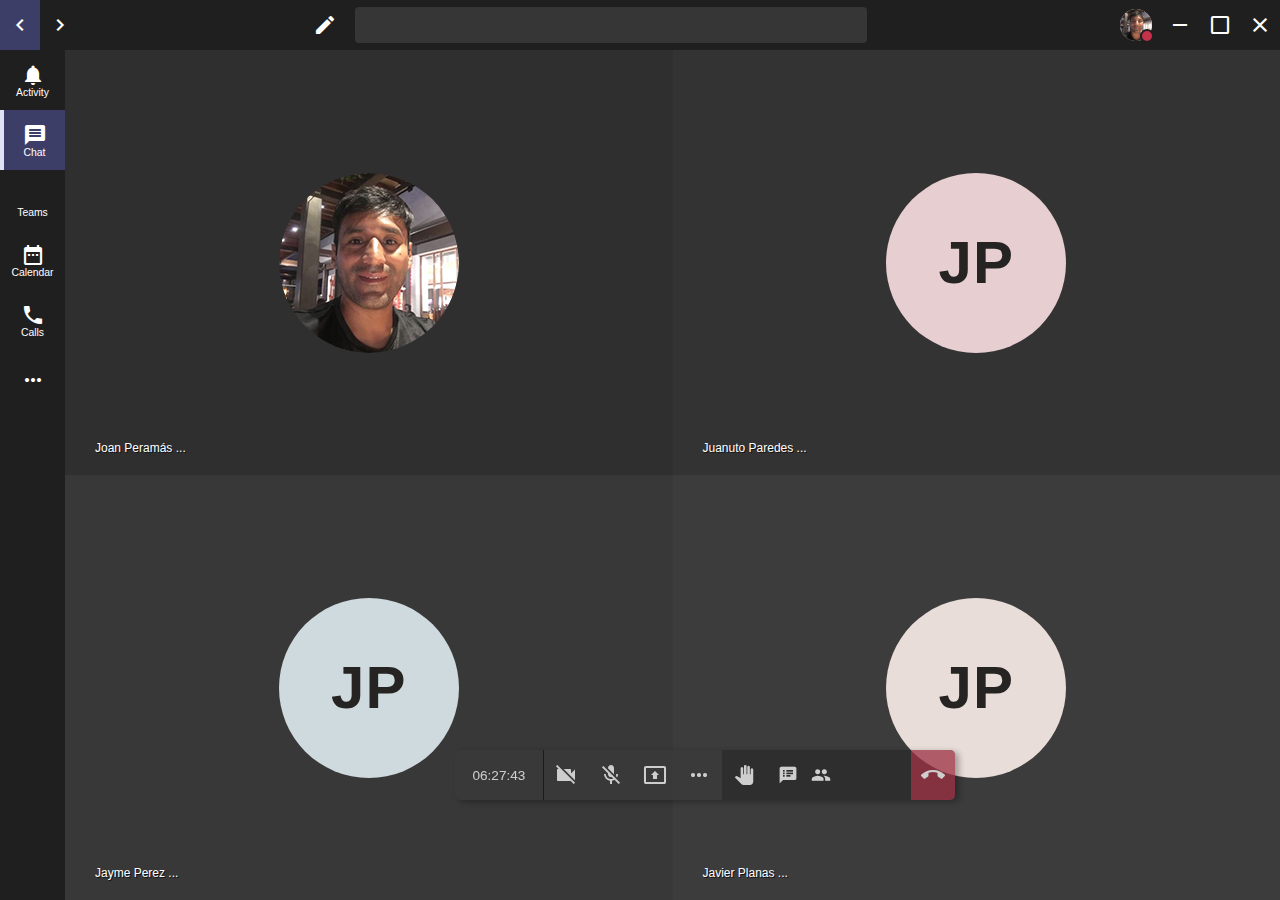
==== css-grid-layouts/ms-teams/transmission.html @ 0c542ad9 "first commit" ====
<!DOCTYPE html>
<html lang="en">

<head>
    <meta charset="UTF-8">
    <meta name="viewport" content="width=device-width, initial-scale=1.0">
    <title>CSS Grid Layouts - Microsoft Teams</title>
    <link rel="shortcut icon" href="https://joanperamas.com/xfavicon.png.pagespeed.ic.aJ6fkvWcmJ.webp"
        type="image/png" />
    <link href="https://fonts.googleapis.com/icon?family=Material+Icons" rel="stylesheet">
    <link rel="stylesheet" href="./main.css">
</head>

<body>
    <div class="grid-wrapper grid-transmission">
        <header class="header">
            <nav class="nav nav-left">
                <ul>
                    <li><i class="material-icons">chevron_left</i></li>
                    <li><i class="material-icons">chevron_right</i></li>
                </ul>
            </nav>
            <div class="search">
                <form class="form">
                    <span class="material-icons">edit</span>
                    <input type="text" value="">
                </form>
            </div>
            <nav class="nav">
                <ul>
                    <li class="avatar">
                        <figure class="figure">
                            <img src="./assets/avatar.png" alt="Avatar Joan">
                            <span class="badge"></span>
                        </figure>
                    </li>
                    <li><i class="material-icons">remove</i></li>
                    <li><i class="material-icons">crop_din</i></li>
                    <li class="close"><i class="material-icons">clear</i></li>
                </ul>
            </nav>
        </header>
        <aside class="aside-nav">
            <nav>
                <ul>
                    <li>
                        <span class="material-icons">notifications</span>
                        <span class="text">Activity</span>
                    </li>
                    <li class="active">
                        <span class="material-icons">message</span>
                        <span class="text">Chat</span>
                    </li>
                    <li>
                        <span class="material-icons">people_alt</span>
                        <span class="text">Teams</span>
                    </li>
                    <li>
                        <span class="material-icons">date_range</span>
                        <span class="text">Calendar</span>
                    </li>
                    <li>
                        <span class="material-icons">phone</span>
                        <span class="text">Calls</span>
                    </li>
                    <li>
                        <span class="material-icons">more_horiz</span>
                    </li>
                </ul>
            </nav>
        </aside>
        <main class="main">
            <div class="grid-main">
                <div>
                    <figure class="figure">
                        <img src="./assets/avatar.png" alt="Avatar">
                    </figure>
                    <p class="who">Joan Peramás ...</p>
                </div>
                <div>
                    <span class="figure no-avatar">
                        <span>JP</span>
                    </span>
                    <p class="who">Juanuto Paredes ...</p>
                </div>
                <div>
                    <span class="figure no-avatar">
                        <span>JP</span>
                    </span>
                    <p class="who">Jayme Perez ...</p>
                </div>
                <div>
                    <span class="figure no-avatar">
                        <span>JP</span>
                    </span>
                    <p class="who">Javier Planas ...</p>
                </div>
            </div>
        </main>
    </div>
    <section class="bar-trasmission">
        <span>
            <span>06:27:43</span>
        </span>
        <span>
            <span class="material-icons">videocam_off</span>
        </span>
        <span>
            <span class="material-icons">mic_off</span>
        </span>
        <span>
            <span class="material-icons">present_to_all</span>
        </span>
        <span>
            <span class="material-icons">more_horiz</span>
        </span>
        <span class="dark">
            <span class="material-icons">pan_tool</span>
        </span>
        <span class="dark">
            <span class="material-icons">speaker_notes</span>
        </span>
        <span class="dark">
            <span class="material-icons">people_alt</span>
        </span>
        <span>
            <span class="material-icons">call_end</span>
        </span>
    </section>
</body>

</html>
---- css-grid-layouts/ms-teams/main.css ----
:root {
  --color-dark: #131313;
  --color-dark-transmission: #201f1f;
  --color-header: #464775;
  --color-search: #8989a3;
  --color-search-tramisssion: #373636;
  --color-search-hover-transmission: #3f3e3e;
  --color-hover: #3d3e67;
  --color-hover-active: #54568b;
  --color-hover-light: #5c5e9d;
  --color-aside-nav: #303146;
  --color-light: #fff;
  --color-gray: #f3f2f1;
  --color-red: #c4314b;
  --color-red-item: #9d2f42;
  --color-red-item-hover: #a72037;
  --color-close: #e81123;
  --color-border: #e2e2f6;
  --color-text: #252423;
  --color-bar: #3b3a3a;
  --color-bar-item-dark: #2b2a2a;
  --color-pink: #e7ced1;
  --color-pink-light: #e8ddd9;
  --color-green: #cfdade;
  --color-main-grid-1: #302f2f;
  --color-main-grid-2: #343333;
  --color-main-grid-3: #383838;
  --color-main-grid-4: #3d3c3c;
}

* {
  box-sizing: border-box;
  margin: 0;
  padding: 0;
}

body {
  font-family: Segoe UI, SegoeUI, "Helvetica Neue", Helvetica, Arial, sans-serif;
  font-size: 16px;
}

/* Grid Helpers */
.grid-wrapper {
  display: grid;
  grid-column-gap: 0;
  grid-row-gap: 0;
  grid-template-columns: 65px minmax(200px, 350px) minmax(300px, auto);
  grid-template-rows: 50px calc(100vh - 50px);
  grid-template-areas:
    "header header header"
    "aside-nav aside main";
}

.header {
  grid-area: header;
  background-color: var(--color-header);
  color: var(--color-light);
  display: flex;
  place-items: center;
}

.aside-nav {
  grid-area: aside-nav;
  background-color: var(--color-aside-nav);
  color: var(--color-light);
}

.aside {
  grid-area: aside;
  background-color: var(--color-light);
  color: var(--color-text);
}

.main {
  grid-area: main;
  background-color: var(--color-gray);
  color: var(--color-text);
}

/* List */
.nav ul {
  list-style: none;
}

.nav ul li {
  display: inline-block;
}

/* Header - Nav */
.header .nav {
  flex: 0 1 200px;
  text-align: right;
  height: 100%;
}

.header .nav-left {
  flex: 0 1 100px;
  text-align: left;
}

.header .nav ul {
  display: inline-flex;
}

.header .nav ul li {
  padding: 0 0.5em;
  height: 50px;
  cursor: pointer;
  display: inline-flex;
  align-items: center;
}

.header .nav ul li:hover {
  background-color: var(--color-hover);
}

/* Avatar */
.header .figure,
.avatar .figure img {
  width: 32px;
  height: 32px;
  border-radius: 50%;
}

.header .figure {
  background-color: var(--color-green);
}

.header .nav ul .avatar {
  position: relative;
}

.header .nav ul .avatar:hover {
  background-color: var(--color-hover-light);
}

/* Close */
.header .nav ul .close:hover {
  background-color: var(--color-close);
}

/* Badge */
.badge {
  position: absolute;
  width: 14px;
  height: 14px;
  border-radius: 50%;
  right: 6px;
  bottom: calc(50% - 18px);
  background-color: var(--color-red);
  border: 2px solid var(--color-header);
}

.avatar:hover .badge {
  border-color: var(--color-hover-light);
}

/* Search */
.header .search {
  flex: 0 1 calc(100% - 300px);
  text-align: center;
  height: 100%;
}

.header .search input {
  height: 36px;
  border-radius: 4px;
  background-color: var(--color-search);
  border: 0 none;
  width: 40vw;
}

.header .form {
  display: flex;
  height: 100%;
  align-items: center;
  justify-content: center;
}

.header .form span {
  cursor: pointer;
  margin-right: 0.75em;
}

.header .search input:hover,
.header .search input:focus {
  box-shadow: none;
  border: 0 none;
  outline: none;
  padding: 1em;
  background-color: var(--color-light);
}

/* Aside nav */
.aside-nav ul {
  display: flex;
  flex-direction: row;
  flex-wrap: wrap;
  align-items: center;
  justify-content: center;
}

.aside-nav li {
  flex: 0 0 100%;
  display: flex;
  flex-direction: column;
  align-items: center;
  justify-content: center;
  list-style: none;
  cursor: pointer;
  height: 60px;
}

.aside-nav li:hover,
.aside-nav li.active {
  background-color: var(--color-hover);
}

.aside-nav li.active {
  border-left: 4px solid var(--color-border);
}

.aside-nav li.active:hover {
  background-color: var(--color-hover-active);
}

.aside-nav li .text {
  font-size: 0.65em;
}

/* Aside */
.grid-aside {
  display: grid;
  grid-template-columns: 1fr;
  grid-template-rows: 180px auto;
  height: 100%;
  width: 100%;
}

.transmission {
  background-color: var(--color-dark);
}

/****** Transmission ******/

/* grid wrapper */
.grid-transmission.grid-wrapper {
  grid-template-columns: 65px auto;
  grid-template-rows: 50px calc(100vh - 50px);
  grid-template-areas:
    "header header"
    "aside-nav main";
}

.grid-transmission .header {
  background-color: var(--color-dark-transmission);
}

.grid-transmission .badge {
  border-color: var(--color-dark-transmission);
}

.grid-transmission .aside-nav {
  background-color: var(--color-dark-transmission);
}

.grid-transmission .aside {
  background-color: var(--color-light);
}

.grid-transmission .header .search input {
  background-color: var(--color-search-tramisssion);
}

.grid-transmission .header .search input:hover,
.grid-transmission .header .search input:focus {
  background-color: var(--color-search-hover-transmission);
  color: var(--color-light);
}

.bar-trasmission {
  position: fixed;
  z-index: 2;
  display: grid;
  color: var(--color-light);
  grid-template: 1fr / 2fr repeat(8, 1fr);
  height: 50px;
  width: 500px;
  left: 50%;
  margin-left: calc(-250px + 65px); /* 65px Aside Nav */
  bottom: 100px;
  border-radius: 5px;
  background-color: var(--color-bar);
  box-shadow: 4px 2px 6px rgba(0, 0, 0, 0.4);
  opacity: 0.75;
}

.bar-trasmission > span {
  cursor: pointer;
  display: flex;
  align-items: center;
  justify-content: center;
}

.bar-trasmission span.dark span {
  font-size: 1.275em;
}

.bar-trasmission > span.dark {
  background-color: var(--color-bar-item-dark);
}

.bar-trasmission > span:hover {
  background-color: var(--color-hover);
}

.bar-trasmission > span:first-child {
  cursor: default;
  border-right: 1px solid var(--color-dark);
}

.bar-trasmission > span:first-child span {
  font-size: 0.85em;
}

.bar-trasmission > span:first-child:hover {
  background-color: transparent;
}

.bar-trasmission > span:last-child {
  background-color: var(--color-red-item);
  border-radius: 0 5px 5px 0;
  border-right: 0 none;
}

.bar-trasmission > span:last-child:hover {
  background-color: var(--color-red-item-hover);
}

/* main grid trasmission */
.grid-transmission .main {
  background-color: var(--color-dark);
}

.grid-main {
  display: grid;
  grid-template-columns: repeat(2, 1fr);
  grid-template-rows: repeat(2, 1fr);
  height: 100%;
}

.grid-main div {
  display: flex;
  align-items: center;
  justify-content: center;
  position: relative;
}

.grid-main div:nth-child(1) {
  background-color: var(--color-main-grid-1);
}

.grid-main div:nth-child(2) {
  background-color: var(--color-main-grid-2);
}

.grid-main div:nth-child(3) {
  background-color: var(--color-main-grid-3);
}

.grid-main div:nth-child(4) {
  background-color: var(--color-main-grid-4);
}

.grid-main .figure,
.grid-main .figure img {
  width: 180px;
  height: 180px;
  border-radius: 50%;
  overflow: hidden;
}

.grid-main .no-avatar {
  background-color: var(--color-pink);
}

.grid-main .no-avatar {
  display: flex;
  align-items: center;
  justify-content: center;
}

.grid-main .no-avatar span {
  font-size: 3.75rem;
  font-weight: bold;
  letter-spacing: 1px;
}

.grid-main div:nth-child(3) .no-avatar {
  background-color: var(--color-green);
}

.grid-main div:nth-child(4) .no-avatar {
  background-color: var(--color-pink-light);
}

.grid-main .who {
  position: absolute;
  bottom: 20px;
  left: 30px;
  margin: 0;
  color: var(--color-light);
  font-size: 0.75em;
  display: flex;
  align-items: center;
  text-shadow: 1px 1px var(--color-dark);
}
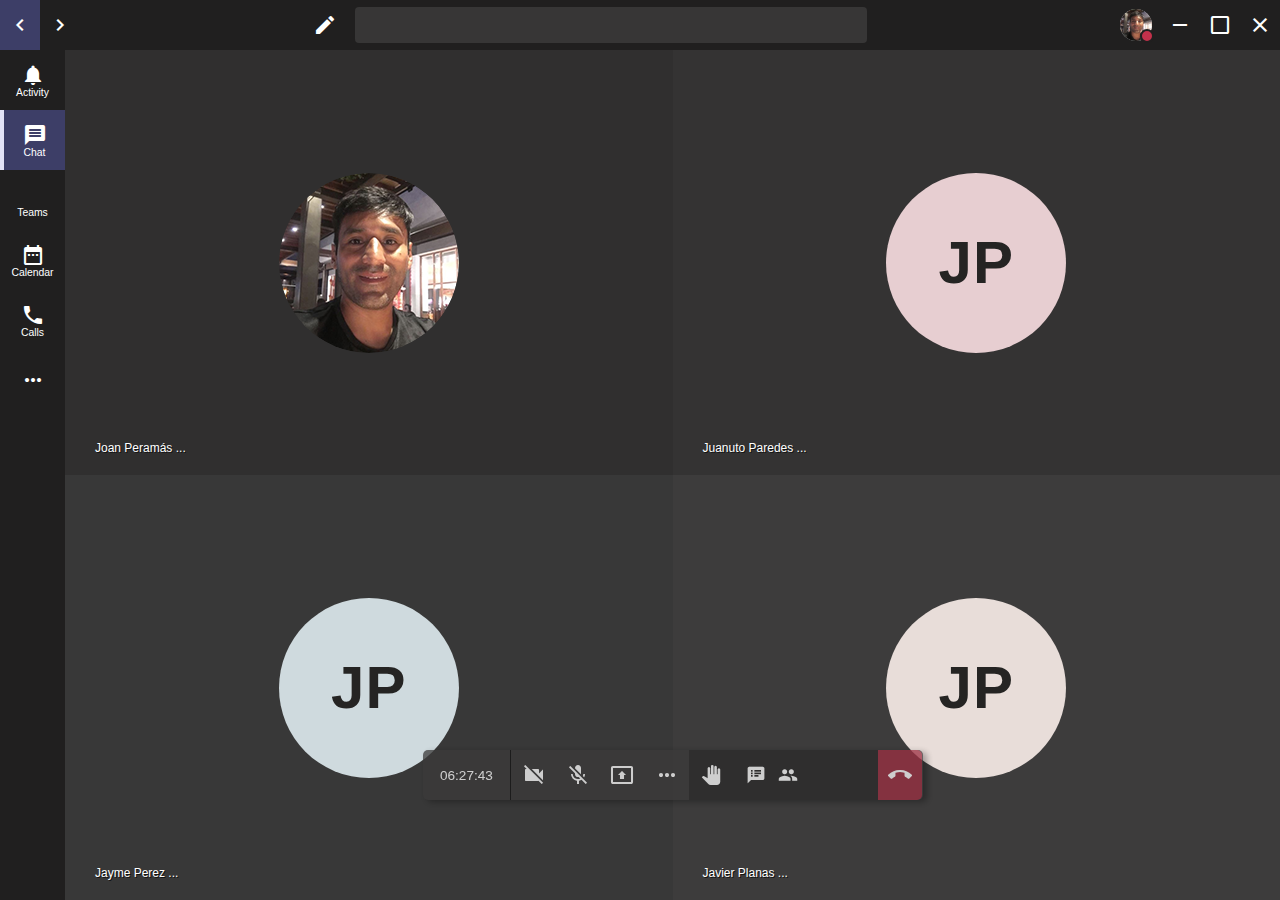
==== commit ea2c4bf9: "removing lang" ====
--- a/css-grid-layouts/ms-teams/transmission.html
+++ b/css-grid-layouts/ms-teams/transmission.html
@@ -1,5 +1,5 @@
 <!DOCTYPE html>
-<html lang="en">
+<html>
 
 <head>
     <meta charset="UTF-8">
--- a/css-grid-layouts/ms-teams/main.css
+++ b/css-grid-layouts/ms-teams/main.css
@@ -287,7 +287,7 @@
   height: 50px;
   width: 500px;
   left: 50%;
-  margin-left: calc(-250px + 65px); /* 65px Aside Nav */
+  margin-left: calc(-250px + 65px/2); /* 65px/2 Aside Nav */
   bottom: 100px;
   border-radius: 5px;
   background-color: var(--color-bar);
